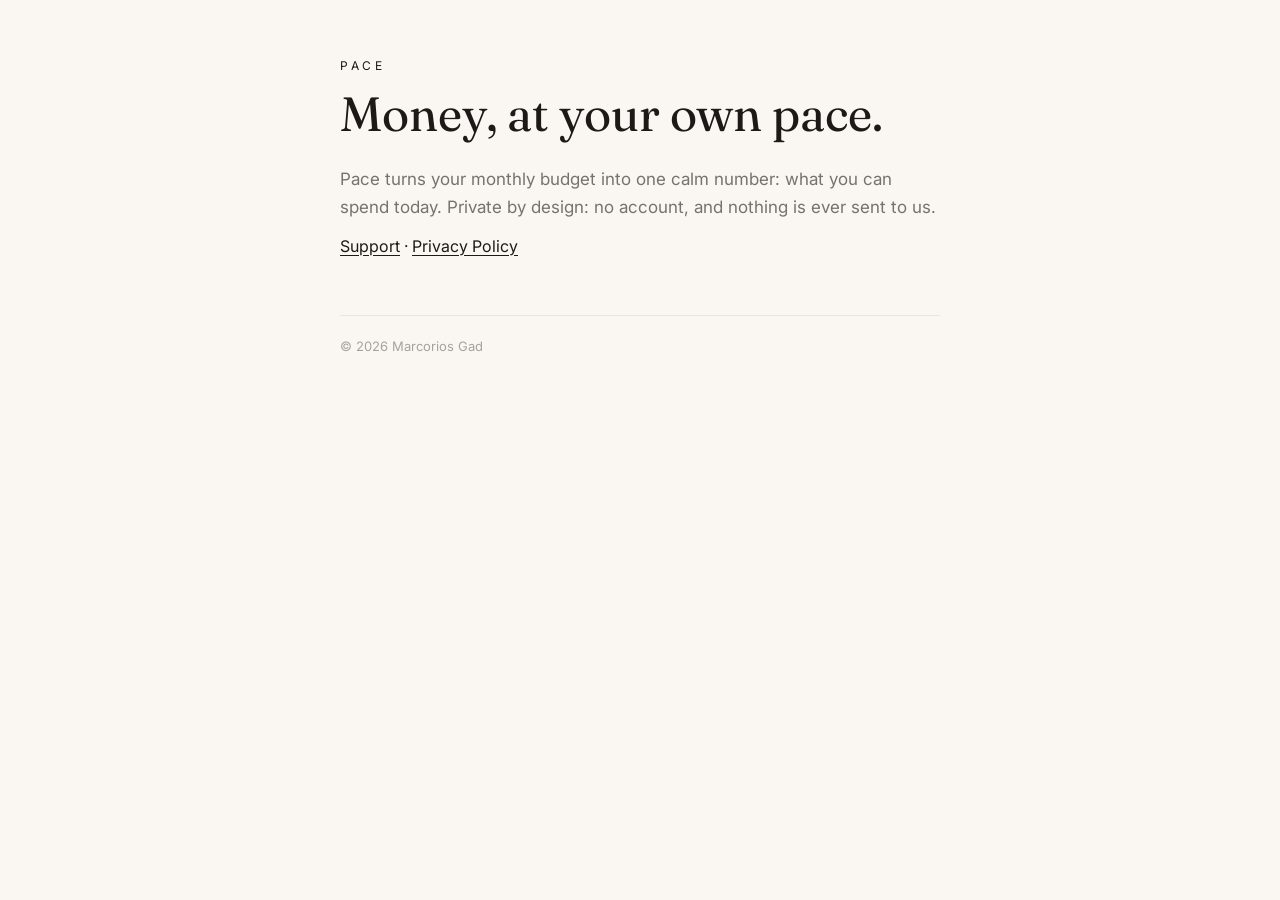
==== index.html @ 6c1cbb28 "Add files via upload" ====
<!doctype html>
<html lang="en">
<head>
<meta charset="utf-8">
<meta name="viewport" content="width=device-width, initial-scale=1">
<title>Pace: Daily Budget &amp; Spend</title>
<meta name="description" content="One calm number to spend each day.">
<link rel="preconnect" href="https://fonts.googleapis.com">
<link rel="preconnect" href="https://fonts.gstatic.com" crossorigin>
<link href="https://fonts.googleapis.com/css2?family=Fraunces:opsz,wght@9..144,400&family=Inter:wght@400;500&display=swap" rel="stylesheet">
<link rel="stylesheet" href="style.css">
</head>
<body>
<main>
  <p class="eyebrow">Pace</p>
  <h1>Money, at your own pace.</h1>
  <p class="lead">Pace turns your monthly budget into one calm number: what you can spend today. Private by design: no account, and nothing is ever sent to us.</p>
  <p><a href="support.html">Support</a> · <a href="privacy.html">Privacy Policy</a></p>
  <footer>© 2026 Marcorios Gad</footer>
</main>
</body>
</html>
---- style.css ----
:root {
  --paper: #FAF7F2;
  --ink: #1C1917;
  --muted: #78716C;
  --soft: #A8A29E;
  --line: #E7E5E4;
  color-scheme: light dark;
}

@media (prefers-color-scheme: dark) {
  :root {
    --paper: #141210;
    --ink: #F3EFE8;
    --muted: #A39D97;
    --soft: #8A847F;
    --line: #35312E;
  }
}

* { box-sizing: border-box; }

body {
  margin: 0;
  background: var(--paper);
  color: var(--ink);
  font: 400 16px/1.65 "Inter", -apple-system, system-ui, sans-serif;
  -webkit-font-smoothing: antialiased;
}

main {
  max-width: 640px;
  margin: 0 auto;
  padding: 56px 20px 72px;
}

.eyebrow {
  margin: 0 0 12px;
  font-size: 12px;
  letter-spacing: 0.3em;
  text-transform: uppercase;
}

.eyebrow a { color: var(--soft); text-decoration: none; }

h1 {
  margin: 0;
  font: 400 clamp(36px, 8vw, 48px)/1.1 "Fraunces", Georgia, serif;
}

h2 {
  margin: 36px 0 6px;
  font: 400 21px/1.3 "Fraunces", Georgia, serif;
}

p { margin: 0 0 12px; }

.meta { margin-top: 8px; color: var(--soft); font-size: 13px; }

.lead { margin-top: 24px; color: var(--muted); font-size: 17px; }

a { color: var(--ink); text-underline-offset: 3px; }

footer {
  margin-top: 56px;
  padding-top: 20px;
  border-top: 1px solid var(--line);
  color: var(--soft);
  font-size: 13px;
}

footer a { color: var(--muted); }
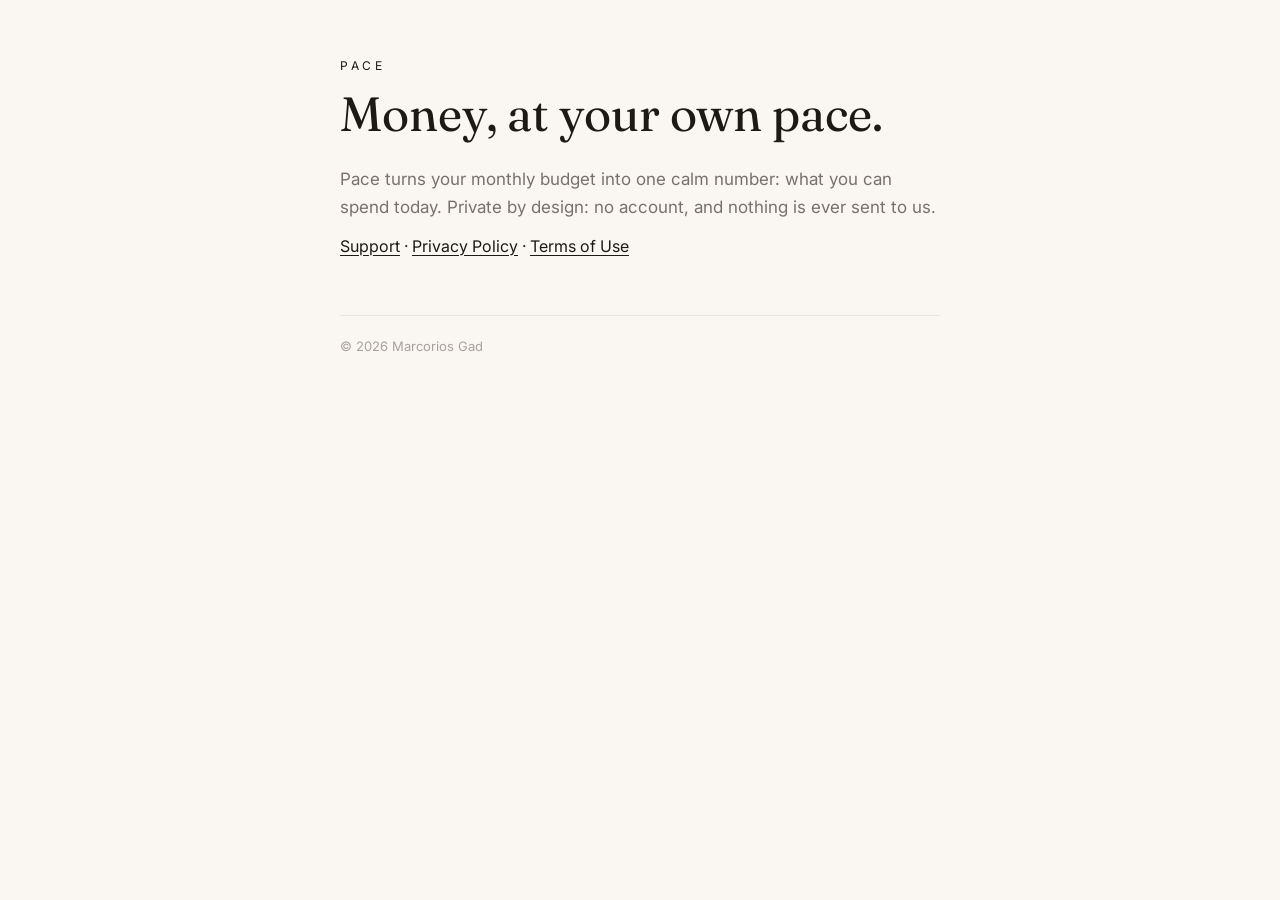
==== commit 296c9552: "Add Terms of Use, and bring privacy and support up to date for Pace Pro Co-Authored-By: Claude Opus " ====
--- a/index.html
+++ b/index.html
@@ -15,7 +15,7 @@
   <p class="eyebrow">Pace</p>
   <h1>Money, at your own pace.</h1>
   <p class="lead">Pace turns your monthly budget into one calm number: what you can spend today. Private by design: no account, and nothing is ever sent to us.</p>
-  <p><a href="support.html">Support</a> · <a href="privacy.html">Privacy Policy</a></p>
+  <p><a href="support.html">Support</a> · <a href="privacy.html">Privacy Policy</a> · <a href="terms.html">Terms of Use</a></p>
   <footer>© 2026 Marcorios Gad</footer>
 </main>
 </body>
